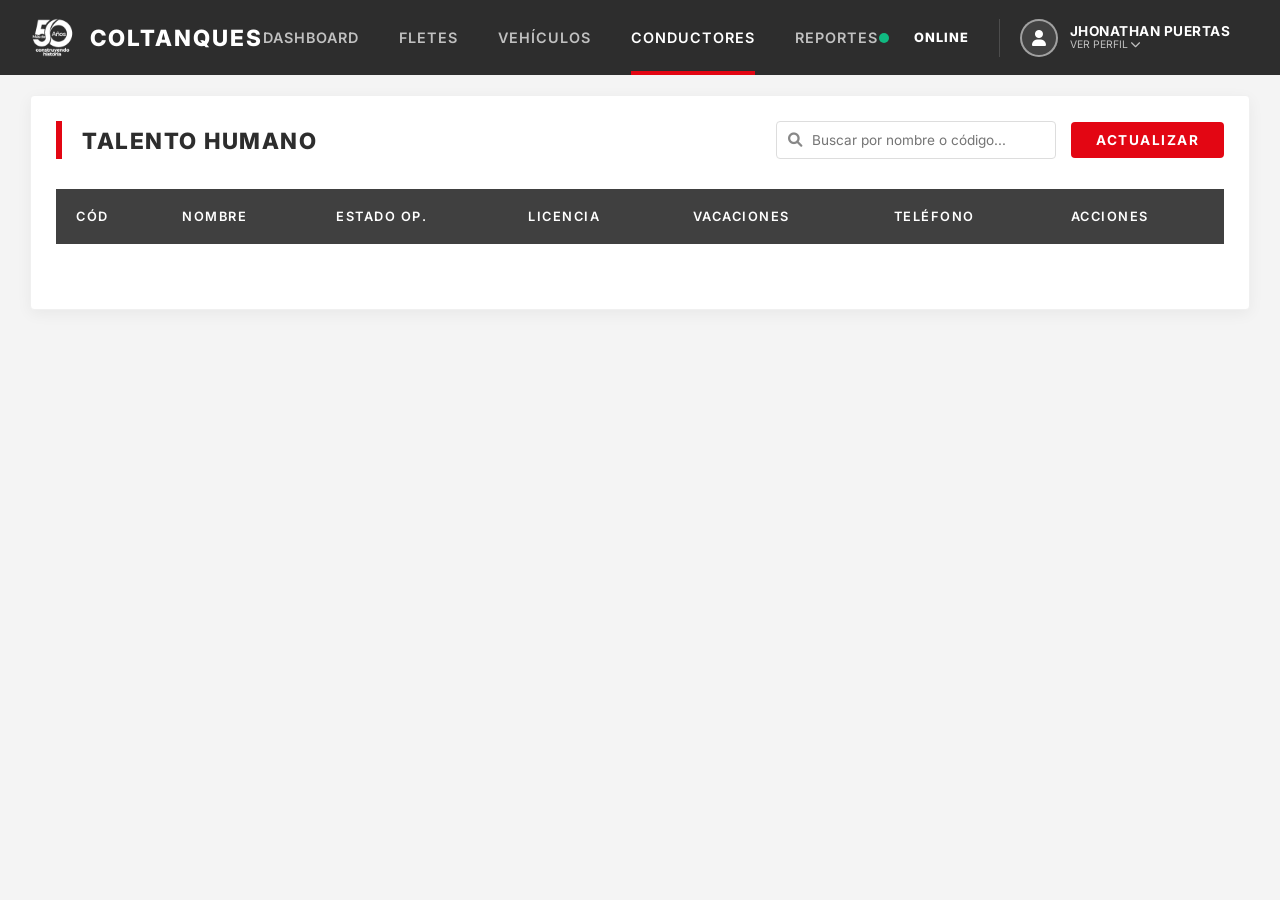
==== conductores.html @ f1065e15 "Initial commit" ====
<!DOCTYPE html>
<html lang="es">

<head>
    <meta charset="UTF-8">
    <meta name="viewport" content="width=device-width, initial-scale=1.0">
    <title>Conductores | Coltanques</title>
    <link rel="stylesheet" href="css/global.css">
    <link rel="stylesheet" href="css/nav.css">
    <link rel="stylesheet" href="css/tables.css">
    <link href="https://fonts.googleapis.com/css2?family=Inter:wght@400;500;600;700;800&display=swap" rel="stylesheet">
    <link rel="stylesheet" href="https://cdnjs.cloudflare.com/ajax/libs/font-awesome/6.0.0/css/all.min.css">
</head>

<body>
    <div class="app-container">
        <nav class="top-nav">
            <div class="logo-container">
                <img src="assets/coltanques50.webp" alt="Logo" class="nav-logo">
                <span class="logo-text">COLTANQUES</span>
            </div>
            <ul class="nav-links">
                <li><a href="index.html">DASHBOARD</a></li>
                <li><a href="fletes.html">FLETES</a></li>
                <li><a href="vehiculos.html">VEHÍCULOS</a></li>
                <li class="active"><a href="conductores.html">CONDUCTORES</a></li>
                <li><a href="reportes.html">REPORTES</a></li>
            </ul>
            <div class="nav-actions">
                <span class="dot online"></span>
                <span class="status-label">ONLINE</span>
                
                <div class="opt-user-menu">
                    <div class="opt-user-avatar">
                        <i class="fas fa-user"></i>
                    </div>
                    <div class="opt-user-info">
                        <strong>Jhonathan Puertas</strong>
                        <small>Ver perfil <i class="fas fa-chevron-down"></i></small>
                    </div>

                    <div class="opt-user-dropdown">
                        <div class="dropdown-header">
                            <p>Último ingreso: <br><strong>11 Mar 2026, 13:58</strong></p>
                        </div>
                        <a href="javascript:void(0)" class="dropdown-item" onclick="mostrarConfiguracion()">
                            <i class="fas fa-cog"></i> Configuración
                        </a>
                        <a href="javascript:void(0)" class="dropdown-item logout" onclick="confirmarSalida()">
                            <i class="fas fa-sign-out-alt"></i> Cerrar Sesión
                        </a>
                    </div>
                </div>
            </div>
        </nav>

        <main class="main-content">


            <div class="section-container">
                <section class="data-table-container">
                    <div class="table-header">
                        <h2>TALENTO HUMANO</h2>
                        <div class="header-tools">
                            <div class="search-box">
                                <i class="fas fa-search"></i>
                                <input type="text" id="conductores-search" placeholder="Buscar por nombre o código..." onkeyup="filtrarConductores()">
                            </div>
                            <button class="btn-header-action" onclick="obtenerConductores()">ACTUALIZAR</button>
                        </div>
                    </div>
                    <table>
                        <thead>
                            <tr>
                                <th>CÓD</th>
                                <th>NOMBRE</th>
                                <th>ESTADO OP.</th>
                                <th>LICENCIA</th>
                                <th>VACACIONES</th>
                                <th>TELÉFONO</th>
                                <th>ACCIONES</th>
                            </tr>
                        </thead>
                        <tbody id="conductores-body"></tbody>
                    </table>

                    <!-- Paginación -->
                    <div class="pagination" id="conductores-pagination">
                        <!-- Botones de Paginación generados por JS -->
                    </div>
                </section>
            </div>
        </main>

        <!-- Panel Lateral (Modal 30%) -->
        <div id="conductor-modal" class="side-panel">
            <div class="side-panel-header">
                <h3 id="panel-conductor-titulo">Detalle de Conductor</h3>
                <button class="btn-close-panel" onclick="cerrarPanelConductor()"><i class="fas fa-times"></i></button>
            </div>
            <div class="side-panel-body" id="panel-conductor-body">
                <!-- Contenido Dinámico -->
            </div>
        </div>
    </div>
    <script src="js/api_config.js"></script>
    <script src="js/ui.js"></script>
    <script src="js/conductores.js"></script>
    <script>
        document.addEventListener('DOMContentLoaded', () => obtenerConductores());
    </script>
</body>

</html>
---- css/global.css ----
:root {
    --primary: #E30613;
    --black: #2d2d2d; 
    --dark-carbon: #404040; 
    --top-nav-bg: #2d2d2d;
    --bg-gray: #F4F4F4;
    --white: #FFFFFF;
    --text-muted: #666666;
    --radius: 4px;
    --font-main: 'Inter', sans-serif;
    --letter-spacing: 1px;
}

* {
    margin: 0;
    padding: 0;
    box-sizing: border-box;
    font-family: var(--font-main);
}

body {
    background-color: var(--white);
    color: var(--black);
    overflow-x: hidden;
}

/* LAYOUT ESTRUCTURAL */
.app-container {
    display: flex;
    flex-direction: column;
    min-height: 100vh;
}

/* CONTENIDO PRINCIPAL */
.main-content {
    background-color: var(--bg-gray);
    padding: 0 0 60px 0;
    flex: 1;
}

.page-header {
    background-color: var(--bg-gray);
    padding: 25px 30px 10px 30px;
}

.page-header h1 {
    font-weight: 800;
    font-size: 2.2rem;
    text-transform: uppercase;
    letter-spacing: 2px;
}

.section-container {
    padding: 0px 30px;
    max-width: 1800px;
    margin: 0 auto;
}

/* UTILS */
.dot { height: 10px; width: 10px; border-radius: 50%; background: #ccc; display: inline-block; margin-right: 10px; }
.dot.online { background: #10b981; }

.status-label {
    font-size: 0.8rem;
    font-weight: 800;
    text-transform: uppercase;
    letter-spacing: 1px;
    color: var(--white);
}

/* --- PAGINACION --- */
.pagination {
    display: flex;
    justify-content: flex-end;
    gap: 8px;
    margin-top: 20px;
    padding: 10px 0;
}
.pagination button {
    background: white;
    border: 1px solid #ddd;
    color: var(--black);
    padding: 8px 12px;
    border-radius: var(--radius);
    cursor: pointer;
    font-weight: 600;
    transition: all 0.2s;
}
.pagination button:hover:not(:disabled) {
    background: var(--bg-gray);
    border-color: #bbb;
}
.pagination button.active {
    background: var(--primary);
    color: var(--white);
    border-color: var(--primary);
}
.pagination button:disabled {
    opacity: 0.5;
    cursor: not-allowed;
}

/* --- SIDE PANEL (MODAL 30%) --- */
.side-panel {
    position: fixed;
    top: 75px; /* header nav height */
    right: -35%;
    width: 30%;
    height: calc(100vh - 75px);
    background: var(--white);
    box-shadow: -5px 0 25px rgba(0,0,0,0.1);
    z-index: 999;
    transition: right 0.3s ease-in-out;
    display: flex;
    flex-direction: column;
}
.side-panel.open {
    right: 0;
}
.side-panel-header {
    background: var(--bg-gray);
    padding: 20px;
    display: flex;
    justify-content: space-between;
    align-items: center;
    border-bottom: 1px solid #ddd;
}
.side-panel-header h3 {
    margin: 0;
    font-size: 1.2rem;
    font-weight: 800;
    text-transform: uppercase;
    color: var(--primary);
}
.btn-close-panel {
    background: transparent;
    border: none;
    font-size: 1.2rem;
    cursor: pointer;
    color: #666;
    transition: color 0.2s;
}
.btn-close-panel:hover {
    color: var(--primary);
}
.side-panel-body {
    padding: 25px;
    overflow-y: auto;
    flex: 1;
}

/* Vehiculo Modal Detalles */
.vehiculo-detail-grid {
    display: grid;
    grid-template-columns: 1fr;
    gap: 15px;
}
.detail-item {
    background: #fafafa;
    padding: 12px 15px;
    border-radius: var(--radius);
    border: 1px solid #eee;
    display: flex;
    justify-content: space-between;
}
.detail-item label {
    font-size: 0.75rem;
    font-weight: 700;
    color: var(--text-muted);
    text-transform: uppercase;
}
.detail-item span {
    font-weight: 800;
    font-size: 0.9rem;
    color: var(--black);
}
---- css/nav.css ----
/* NAVEGACIÓN SUPERIOR */
.top-nav {
    background-color: var(--top-nav-bg);
    color: var(--white);
    padding: 0 30px;
    height: 75px;
    display: flex;
    justify-content: space-between;
    align-items: center;
    position: sticky;
    top: 0;
    z-index: 1000;
}

.logo-container {
    display: flex;
    align-items: center;
    gap: 15px;
}

.nav-logo {
    height: 45px;
    width: auto;
}

.logo-text {
    font-weight: 800;
    font-size: 1.4rem;
    letter-spacing: 2px;
    text-transform: uppercase;
    color: var(--white);
}

.nav-links {
    display: flex;
    list-style: none;
    gap: 40px;
    height: 100%;
}

.nav-links li {
    display: flex;
    align-items: center;
    height: 100%;
    position: relative;
    cursor: pointer;
}

.nav-links a {
    color: rgba(255, 255, 255, 0.7);
    text-decoration: none;
    font-size: 0.9rem;
    font-weight: 600;
    text-transform: uppercase;
    letter-spacing: var(--letter-spacing);
    transition: color 0.3s;
}

.nav-links a:hover {
    color: var(--white);
}

.nav-links li.active a {
    color: var(--white);
}

.nav-links li.active::after {
    content: '';
    position: absolute;
    bottom: 0;
    left: 0;
    width: 100%;
    height: 4px;
    background-color: var(--primary);
}

.btn-header-action {
    background-color: var(--primary);
    color: var(--white);
    border: none;
    padding: 10px 25px;
    font-weight: 700;
    text-transform: uppercase;
    font-size: 0.85rem;
    letter-spacing: 1.5px;
    border-radius: var(--radius);
    cursor: pointer;
    transition: background 0.3s;
}

.btn-header-action:hover {
    background-color: #c40511;
}

/* Acciones de Navegación y Perfil de Usuario */
.nav-actions {
    display: flex;
    align-items: center;
    gap: 15px;
}

.opt-user-menu {
    position: relative;
    display: flex;
    align-items: center;
    gap: 12px;
    cursor: pointer;
    height: 100%;
    padding: 0 20px;
    border-left: 1px solid rgba(255, 255, 255, 0.15);
    margin-left: 15px;
}

/* Red de seguridad: extiende el área de hover hacia abajo */
.opt-user-menu::after {
    content: '';
    position: absolute;
    top: 100%;
    left: 0;
    right: 0;
    height: 30px;
    background: transparent;
    z-index: 1;
}

.opt-user-avatar {
    width: 38px;
    height: 38px;
    background: rgba(255, 255, 255, 0.1);
    border: 2px solid rgba(255, 255, 255, 0.5);
    border-radius: 50%;
    display: flex;
    align-items: center;
    justify-content: center;
    font-size: 1rem;
    color: white;
}

.opt-user-info {
    display: flex;
    flex-direction: column;
    color: var(--white);
    line-height: 1.2;
}
.opt-user-info strong {
    font-size: 0.85rem;
    font-weight: 700;
    text-transform: uppercase;
    letter-spacing: 0.5px;
}
.opt-user-info small {
    font-size: 0.65rem;
    opacity: 0.7;
    text-transform: uppercase;
}

.opt-user-menu:hover {
    background: rgba(255, 255, 255, 0.05); /* Sutil feedback visual */
}

.opt-user-dropdown {
    position: absolute;
    top: 55px; /* Lo subimos bastante para que esté pegado al texto */
    right: 0;
    background: #FFFFFF;
    border-radius: 8px;
    width: 260px;
    box-shadow: 0 15px 35px rgba(0, 0, 0, 0.4);
    display: none;
    flex-direction: column;
    z-index: 100000;
    text-align: left;
    border: 1px solid #ddd;
    margin-top: 0;
}

/* El "gancho" o puente para que no se pierda el hover */
.opt-user-dropdown::before {
    content: '';
    position: absolute;
    top: -15px;
    left: 0;
    right: 0;
    height: 20px;
    background: transparent;
}

.opt-user-menu:hover .opt-user-dropdown {
    display: flex;
}


.dropdown-header {
    padding: 15px;
    border-bottom: 1px solid #eee;
    background: #FFFFFF;
}
.dropdown-header p {
    font-size: 0.75rem;
    margin: 0;
    color: var(--text-muted);
    line-height: 1.4;
    text-transform: none;
    letter-spacing: normal;
}
.dropdown-header strong { color: var(--black); font-weight: 700; }

.dropdown-item {
    padding: 12px 15px;
    display: flex;
    align-items: center;
    gap: 12px;
    font-size: 0.85rem;
    font-weight: 600;
    color: var(--black);
    text-decoration: none;
    transition: background 0.2s;
    text-transform: none;
    letter-spacing: normal;
}
.dropdown-item i {
    font-size: 1rem;
    color: var(--text-muted);
    width: 20px;
    text-align: center;
}
.dropdown-item:hover { background: #f5f5f5; color: var(--primary); }
.dropdown-item:hover i { color: var(--primary); }
.dropdown-item.logout { color: var(--primary); border-top: 1px solid #eee; }
.dropdown-item.logout i { color: var(--primary); }
---- css/tables.css ----
/* TABLAS FLAT (AHORA EN TARJETAS PREMIUN) */
.data-table-container {
    background: var(--white);
    margin-top: 20px;
    padding: 25px;
    border-radius: var(--radius);
    box-shadow: 0 4px 15px rgba(0, 0, 0, 0.05);
    border: 1px solid #f0f0f0;
}

.table-header {
    display: flex;
    justify-content: space-between;
    align-items: center;
    margin-bottom: 30px;
    border-left: 6px solid var(--primary);
    padding-left: 20px;
}

.table-header h2 {
    font-weight: 800;
    text-transform: uppercase;
    letter-spacing: 1.5px;
    font-size: 1.4rem;
}

table {
    width: 100%;
    border-collapse: collapse;
}

thead {
    background-color: var(--dark-carbon);
    color: var(--white);
}

th {
    padding: 20px;
    text-align: left;
    font-size: 0.8rem;
    text-transform: uppercase;
    letter-spacing: 1.5px;
    font-weight: 600;
}

td {
    padding: 20px;
    border-bottom: 1px solid var(--bg-gray);
    font-size: 0.95rem;
}

tr:hover td {
    background-color: var(--bg-gray);
}

/* BADGES */
.badge {
    padding: 6px 12px;
    font-size: 0.75rem;
    font-weight: 800;
    text-transform: uppercase;
    border-radius: var(--radius);
    letter-spacing: 1px;
    display: inline-block;
}

.badge-pending { background: #e0e0e0; color: #444; }
.badge-assigned { background: var(--primary); color: var(--white); }
.badge-success { background: #10b981; color: var(--white); }

/* HEADER TOOLS & SEARCH */
.header-tools {
    display: flex;
    align-items: center;
    gap: 15px;
}

.search-box {
    position: relative;
    display: flex;
    align-items: center;
}

.search-box i {
    position: absolute;
    left: 12px;
    color: #888;
    font-size: 0.9rem;
}

.search-box input {
    padding: 10px 15px 10px 35px;
    border-radius: var(--radius);
    border: 1px solid #ddd;
    font-size: 0.85rem;
    width: 280px;
    outline: none;
    transition: border-color 0.2s;
}

.search-box input:focus {
    border-color: var(--primary);
}

/* BOTONES PEQUEÑOS DE TABLA (EJECUTAR / LIBERAR) */
.btn-assign-sm, .btn-unassign-sm {
    padding: 8px 16px;
    border: none;
    font-weight: 800;
    text-transform: uppercase;
    font-size: 0.7rem;
    letter-spacing: 1px;
    cursor: pointer;
    border-radius: var(--radius);
    transition: all 0.3s;
}

.btn-assign-sm {
    background: var(--primary);
    color: var(--white);
}

.btn-unassign-sm {
    background: var(--dark-carbon);
    color: var(--white);
}

.btn-assign-sm:hover, .btn-unassign-sm:hover {
    filter: brightness(1.2);
    transform: translateY(-1px);
}

/* NUEVO BOTÓN DETALLES OBTENER */
.btn-action.primary {
    background-color: var(--primary);
    color: var(--white);
    border: none;
    padding: 8px 14px;
    font-size: 0.75rem;
    font-weight: 700;
    text-transform: uppercase;
    letter-spacing: 1px;
    border-radius: var(--radius);
    cursor: pointer;
    transition: all 0.2s;
    display: inline-flex;
    align-items: center;
    gap: 6px;
}

.btn-action.primary:hover {
    background-color: #c40511;
    transform: translateY(-1px);
    box-shadow: 0 4px 10px rgba(227, 6, 19, 0.2);
}

/* REPORTES */
.reporte-margen-pos { color: #10b981; font-weight: 800; }
.reporte-margen-neg { color: var(--primary); font-weight: 800; }
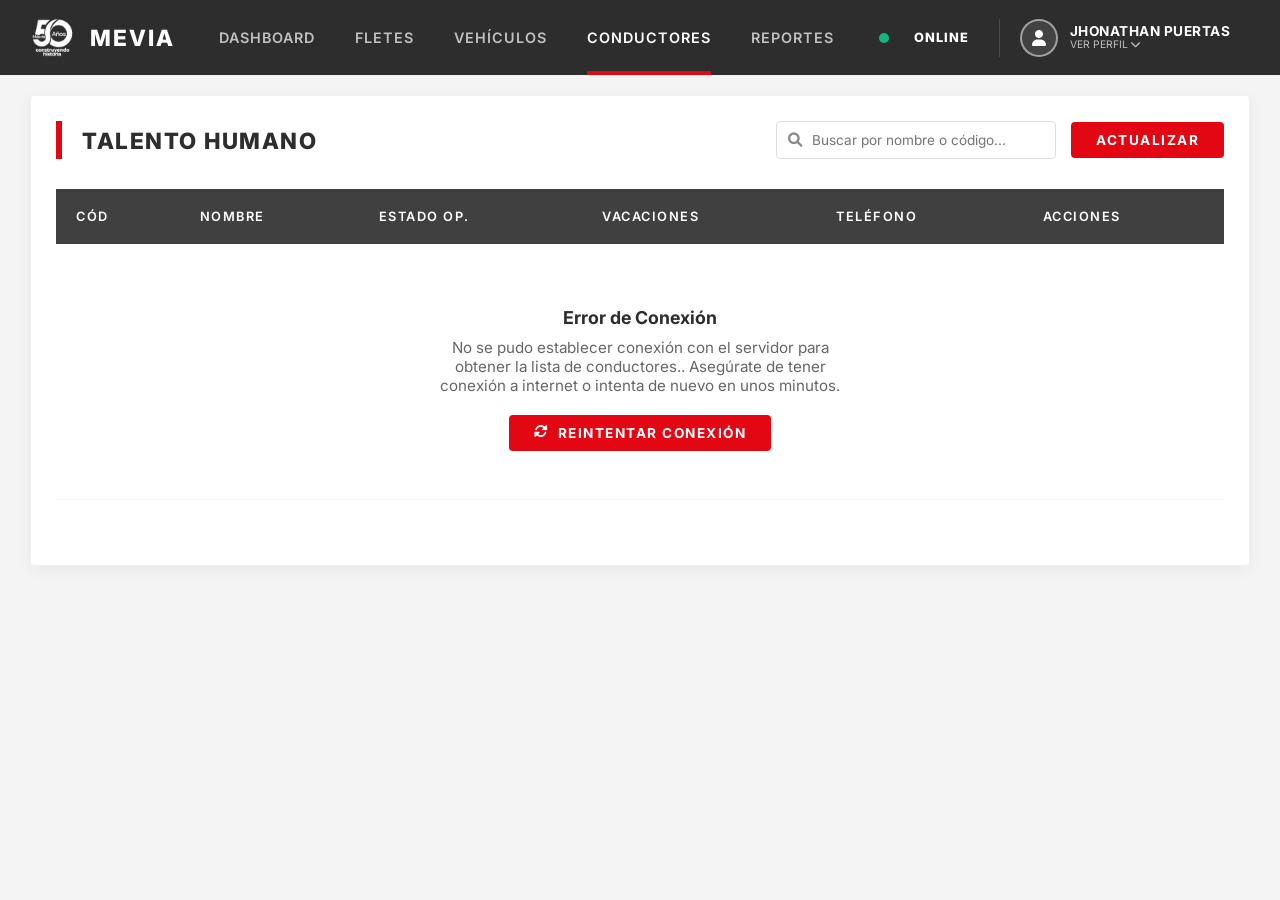
==== commit f063cae5: "listo para presentacion" ====
--- a/conductores.html
+++ b/conductores.html
@@ -4,7 +4,7 @@
 <head>
     <meta charset="UTF-8">
     <meta name="viewport" content="width=device-width, initial-scale=1.0">
-    <title>Conductores | Coltanques</title>
+    <title>Conductores | MEVIA</title>
     <link rel="stylesheet" href="css/global.css">
     <link rel="stylesheet" href="css/nav.css">
     <link rel="stylesheet" href="css/tables.css">
@@ -17,7 +17,7 @@
         <nav class="top-nav">
             <div class="logo-container">
                 <img src="assets/coltanques50.webp" alt="Logo" class="nav-logo">
-                <span class="logo-text">COLTANQUES</span>
+                <span class="logo-text">MEVIA</span>
             </div>
             <ul class="nav-links">
                 <li><a href="index.html">DASHBOARD</a></li>
@@ -29,7 +29,7 @@
             <div class="nav-actions">
                 <span class="dot online"></span>
                 <span class="status-label">ONLINE</span>
-                
+
                 <div class="opt-user-menu">
                     <div class="opt-user-avatar">
                         <i class="fas fa-user"></i>
@@ -64,7 +64,8 @@
                         <div class="header-tools">
                             <div class="search-box">
                                 <i class="fas fa-search"></i>
-                                <input type="text" id="conductores-search" placeholder="Buscar por nombre o código..." onkeyup="filtrarConductores()">
+                                <input type="text" id="conductores-search" placeholder="Buscar por nombre o código..."
+                                    onkeyup="filtrarConductores()">
                             </div>
                             <button class="btn-header-action" onclick="obtenerConductores()">ACTUALIZAR</button>
                         </div>
@@ -75,7 +76,6 @@
                                 <th>CÓD</th>
                                 <th>NOMBRE</th>
                                 <th>ESTADO OP.</th>
-                                <th>LICENCIA</th>
                                 <th>VACACIONES</th>
                                 <th>TELÉFONO</th>
                                 <th>ACCIONES</th>
--- a/css/global.css
+++ b/css/global.css
@@ -1,176 +1,258 @@
 :root {
-    --primary: #E30613;
-    --black: #2d2d2d; 
-    --dark-carbon: #404040; 
-    --top-nav-bg: #2d2d2d;
-    --bg-gray: #F4F4F4;
-    --white: #FFFFFF;
-    --text-muted: #666666;
-    --radius: 4px;
-    --font-main: 'Inter', sans-serif;
-    --letter-spacing: 1px;
+  --primary: #e30613;
+  --black: #2d2d2d;
+  --dark-carbon: #404040;
+  --top-nav-bg: #2d2d2d;
+  --bg-gray: #f4f4f4;
+  --white: #ffffff;
+  --text-muted: #666666;
+  --radius: 4px;
+  --font-main: "Inter", sans-serif;
+  --letter-spacing: 1px;
 }
 
 * {
-    margin: 0;
-    padding: 0;
-    box-sizing: border-box;
-    font-family: var(--font-main);
+  margin: 0;
+  padding: 0;
+  box-sizing: border-box;
+  font-family: var(--font-main);
 }
 
 body {
-    background-color: var(--white);
-    color: var(--black);
-    overflow-x: hidden;
+  background-color: var(--white);
+  color: var(--black);
+  overflow-x: hidden;
 }
 
 /* LAYOUT ESTRUCTURAL */
 .app-container {
-    display: flex;
-    flex-direction: column;
-    min-height: 100vh;
+  display: flex;
+  flex-direction: column;
+  min-height: 100vh;
 }
 
 /* CONTENIDO PRINCIPAL */
 .main-content {
-    background-color: var(--bg-gray);
-    padding: 0 0 60px 0;
-    flex: 1;
+  background-color: var(--bg-gray);
+  padding: 0 0 60px 0;
+  flex: 1;
 }
 
 .page-header {
-    background-color: var(--bg-gray);
-    padding: 25px 30px 10px 30px;
+  background-color: var(--bg-gray);
+  padding: 25px 30px 10px 30px;
 }
 
 .page-header h1 {
-    font-weight: 800;
-    font-size: 2.2rem;
-    text-transform: uppercase;
-    letter-spacing: 2px;
+  font-weight: 800;
+  font-size: 2.2rem;
+  text-transform: uppercase;
+  letter-spacing: 2px;
 }
 
 .section-container {
-    padding: 0px 30px;
-    max-width: 1800px;
-    margin: 0 auto;
+  padding: 0px 30px;
+  max-width: 1800px;
+  margin: 0 auto;
 }
 
 /* UTILS */
-.dot { height: 10px; width: 10px; border-radius: 50%; background: #ccc; display: inline-block; margin-right: 10px; }
-.dot.online { background: #10b981; }
+.dot {
+  height: 10px;
+  width: 10px;
+  border-radius: 50%;
+  background: #ccc;
+  display: inline-block;
+  margin-right: 10px;
+}
+.dot.online {
+  background: #10b981;
+}
+.dot.offline {
+  background: #dc2626;
+}
 
 .status-label {
-    font-size: 0.8rem;
-    font-weight: 800;
-    text-transform: uppercase;
-    letter-spacing: 1px;
-    color: var(--white);
+  font-size: 0.8rem;
+  font-weight: 800;
+  text-transform: uppercase;
+  letter-spacing: 1px;
+  color: var(--white);
 }
 
 /* --- PAGINACION --- */
 .pagination {
-    display: flex;
-    justify-content: flex-end;
-    gap: 8px;
-    margin-top: 20px;
-    padding: 10px 0;
+  display: flex;
+  justify-content: flex-end;
+  gap: 8px;
+  margin-top: 20px;
+  padding: 10px 0;
 }
 .pagination button {
-    background: white;
-    border: 1px solid #ddd;
-    color: var(--black);
-    padding: 8px 12px;
-    border-radius: var(--radius);
-    cursor: pointer;
-    font-weight: 600;
-    transition: all 0.2s;
+  background: white;
+  border: 1px solid #ddd;
+  color: var(--black);
+  padding: 8px 12px;
+  border-radius: var(--radius);
+  cursor: pointer;
+  font-weight: 600;
+  transition: all 0.2s;
 }
 .pagination button:hover:not(:disabled) {
-    background: var(--bg-gray);
-    border-color: #bbb;
+  background: var(--bg-gray);
+  border-color: #bbb;
 }
 .pagination button.active {
-    background: var(--primary);
-    color: var(--white);
-    border-color: var(--primary);
+  background: var(--primary);
+  color: var(--white);
+  border-color: var(--primary);
 }
 .pagination button:disabled {
-    opacity: 0.5;
-    cursor: not-allowed;
+  opacity: 0.5;
+  cursor: not-allowed;
 }
 
 /* --- SIDE PANEL (MODAL 30%) --- */
 .side-panel {
-    position: fixed;
-    top: 75px; /* header nav height */
-    right: -35%;
-    width: 30%;
-    height: calc(100vh - 75px);
-    background: var(--white);
-    box-shadow: -5px 0 25px rgba(0,0,0,0.1);
-    z-index: 999;
-    transition: right 0.3s ease-in-out;
-    display: flex;
-    flex-direction: column;
+  position: fixed;
+  top: 75px; /* header nav height */
+  right: -35%;
+  width: 30%;
+  height: calc(100vh - 75px);
+  background: var(--white);
+  box-shadow: -5px 0 25px rgba(0, 0, 0, 0.1);
+  z-index: 999;
+  transition: right 0.3s ease-in-out;
+  display: flex;
+  flex-direction: column;
 }
 .side-panel.open {
-    right: 0;
+  right: 0;
 }
 .side-panel-header {
-    background: var(--bg-gray);
-    padding: 20px;
-    display: flex;
-    justify-content: space-between;
-    align-items: center;
-    border-bottom: 1px solid #ddd;
+  background: var(--bg-gray);
+  padding: 20px;
+  display: flex;
+  justify-content: space-between;
+  align-items: center;
+  border-bottom: 1px solid #ddd;
 }
 .side-panel-header h3 {
-    margin: 0;
-    font-size: 1.2rem;
-    font-weight: 800;
-    text-transform: uppercase;
-    color: var(--primary);
+  margin: 0;
+  font-size: 1.2rem;
+  font-weight: 800;
+  text-transform: uppercase;
+  color: var(--primary);
 }
 .btn-close-panel {
-    background: transparent;
-    border: none;
-    font-size: 1.2rem;
-    cursor: pointer;
-    color: #666;
-    transition: color 0.2s;
+  background: transparent;
+  border: none;
+  font-size: 1.2rem;
+  cursor: pointer;
+  color: #666;
+  transition: color 0.2s;
 }
 .btn-close-panel:hover {
-    color: var(--primary);
+  color: var(--primary);
 }
 .side-panel-body {
-    padding: 25px;
-    overflow-y: auto;
-    flex: 1;
+  padding: 25px;
+  overflow-y: auto;
+  flex: 1;
 }
 
 /* Vehiculo Modal Detalles */
 .vehiculo-detail-grid {
-    display: grid;
-    grid-template-columns: 1fr;
-    gap: 15px;
+  display: grid;
+  grid-template-columns: 1fr;
+  gap: 15px;
 }
 .detail-item {
-    background: #fafafa;
-    padding: 12px 15px;
-    border-radius: var(--radius);
-    border: 1px solid #eee;
+  background: #fafafa;
+  padding: 12px 15px;
+  border-radius: var(--radius);
+  border: 1px solid #eee;
+  display: flex;
+  justify-content: space-between;
+}
+.detail-item label {
+  font-size: 0.75rem;
+  font-weight: 700;
+  color: var(--text-muted);
+  text-transform: uppercase;
+}
+.detail-item span {
+  font-weight: 800;
+  font-size: 0.9rem;
+  color: var(--black);
+}
+/* --- PREMIUM MAP MARKERS --- */
+.map-marker-premium {
+    width: 36px;
+    height: 36px;
+    border-radius: 50%;
     display: flex;
-    justify-content: space-between;
-}
-.detail-item label {
+    align-items: center;
+    justify-content: center;
+    color: white;
+    font-size: 1rem;
+    border: 3px solid white;
+    box-shadow: 0 4px 15px rgba(0, 0, 0, 0.3);
+    position: relative;
+    z-index: 10;
+}
+.map-marker-premium.truck { width: 40px; height: 40px; font-size: 1.2rem; }
+
+.map-marker-premium::after {
+    content: '';
+    position: absolute;
+    bottom: -12px;
+    left: 50%;
+    transform: translateX(-50%);
+    border-left: 8px solid transparent;
+    border-right: 8px solid transparent;
+    border-top: 12px solid white;
+    filter: drop-shadow(0 2px 2px rgba(0,0,0,0.2));
+}
+
+.map-marker-premium.truck { background: linear-gradient(135deg, #2d2d2d, #1a1a1a); }
+.map-marker-premium.origin { background: linear-gradient(135deg, #10b981, #059669); }
+.map-marker-premium.destination { background: linear-gradient(135deg, #e30613, #b91c1c); }
+.map-marker-premium.parking { background: linear-gradient(135deg, #2563eb, #1d4ed8); }
+
+.map-marker-peaje {
+    background: #f59e0b;
+    color: white;
+    width: 24px;
+    height: 24px;
+    border-radius: 50%;
+    display: flex;
+    align-items: center;
+    justify-content: center;
     font-size: 0.75rem;
-    font-weight: 700;
-    color: var(--text-muted);
-    text-transform: uppercase;
-}
-.detail-item span {
-    font-weight: 800;
-    font-size: 0.9rem;
-    color: var(--black);
-}
+    border: 2px solid white;
+    box-shadow: 0 2px 8px rgba(0,0,0,0.2);
+}
+
+/* --- GLASSMORPHISM MAP OVERLAYS --- */
+.opt-sidebar, .opt-rec-card, .cost-breakdown-card {
+    background: rgba(255, 255, 255, 0.85) !important;
+    backdrop-filter: blur(10px);
+    -webkit-backdrop-filter: blur(10px);
+    border: 1px solid rgba(255, 255, 255, 0.3) !important;
+}
+
+.opt-right {
+    padding: 15px;
+    background: var(--bg-gray);
+}
+
+#map {
+    border-radius: 12px;
+    box-shadow: 0 10px 30px rgba(0,0,0,0.1);
+    overflow: hidden;
+}
+
+.leaflet-container {
+    background: #f8fafc !important;
+}
--- a/css/tables.css
+++ b/css/tables.css
@@ -102,6 +102,25 @@
     border-color: var(--primary);
 }
 
+.filter-select {
+    padding: 10px 15px;
+    border-radius: var(--radius);
+    border: 1px solid #ddd;
+    background: #fff;
+    font-size: 0.85rem;
+    font-weight: 600;
+    color: var(--dark-carbon);
+    cursor: pointer;
+    outline: none;
+    transition: all 0.2s;
+    height: 41px; /* Para alinear con el search box */
+}
+
+.filter-select:focus {
+    border-color: var(--primary);
+    box-shadow: 0 0 0 2px rgba(227, 6, 19, 0.1);
+}
+
 /* BOTONES PEQUEÑOS DE TABLA (EJECUTAR / LIBERAR) */
 .btn-assign-sm, .btn-unassign-sm {
     padding: 8px 16px;
